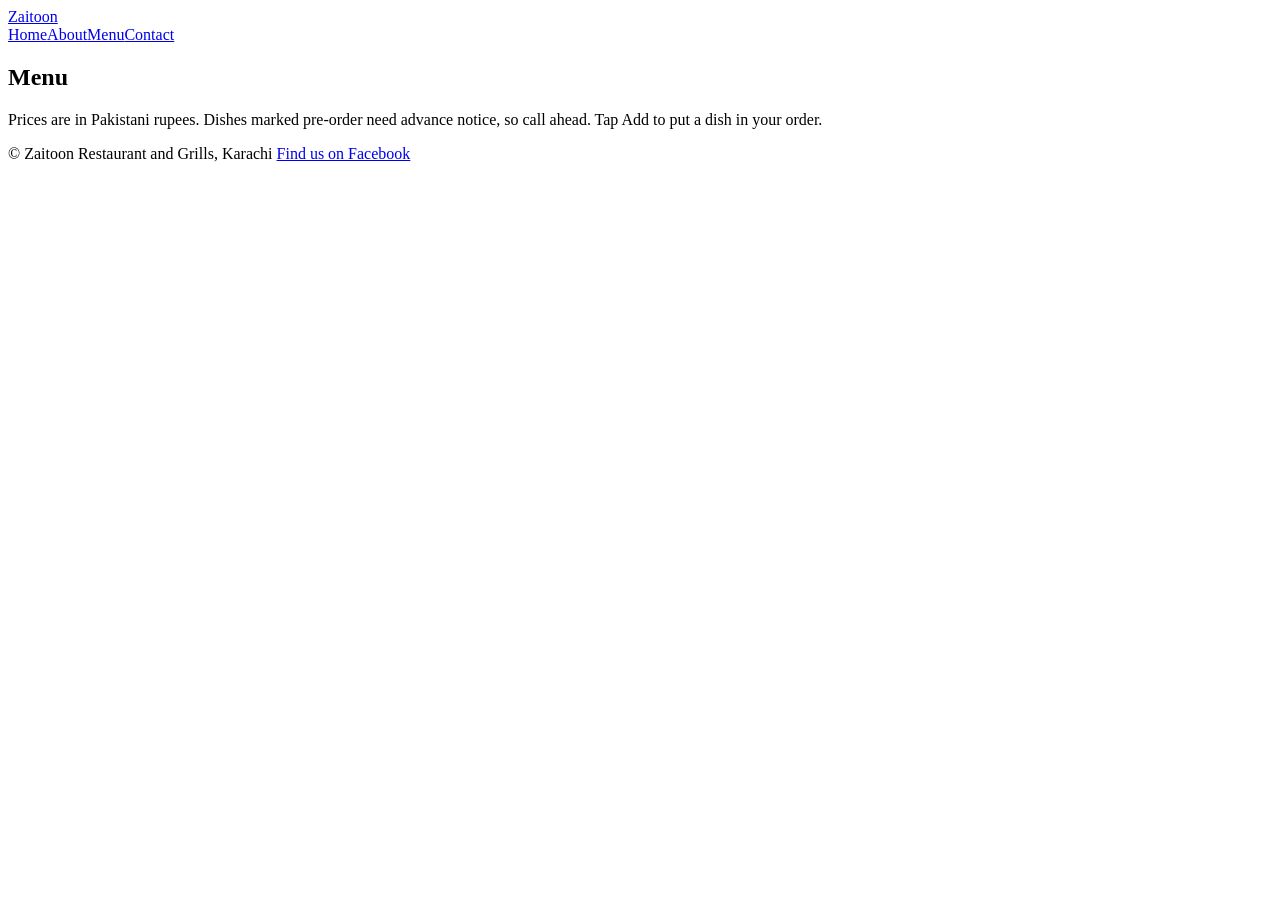
==== about.html @ 0942894b "Add files via upload" ====
<!DOCTYPE html>
<html lang="en">
<head>
<meta charset="utf-8">
<meta name="viewport" content="width=device-width, initial-scale=1, viewport-fit=cover">
<title>Menu – Zaitoon Restaurant and Grills</title>
<meta name="description" content="Full menu and prices: karahi, handi, mandi, BBQ, Chinese, pizza, burgers, desserts and more. Order online through WhatsApp.">
<link rel="icon" href="images/favicon.svg" type="image/svg+xml">
<link rel="preconnect" href="https://fonts.googleapis.com">
<link rel="preconnect" href="https://fonts.gstatic.com" crossorigin>
<link href="https://fonts.googleapis.com/css2?family=Bricolage+Grotesque:wght@500;800&family=Newsreader:ital,wght@0,400;0,500;1,400&display=swap" rel="stylesheet">
<link rel="stylesheet" href="css/style.css">
</head>
<body>
<header>
  <a class="logo" href="index.html">Zaitoon</a>
  <nav aria-label="Pages"><a href="index.html">Home</a><a href="about.html">About</a><a href="menu.html" aria-current="page">Menu</a><a href="contact.html">Contact</a></nav>
</header>

<main id="top">
  <section id="menu">
    <h2>Menu</h2>
    <p class="lede">Prices are in Pakistani rupees. Dishes marked pre-order need advance notice, so call ahead. Tap Add to put a dish in your order.</p>
    <nav class="chips" id="chips" aria-label="Menu sections"></nav>
    <div class="mgrid" id="cats"></div>
  </section>
</main>

<footer>
  <div>
    <span>© Zaitoon Restaurant and Grills, Karachi</span>
    <a href="https://www.facebook.com/">Find us on Facebook</a>
  </div>
</footer>
<script src="js/cart.js"></script>
<script src="js/menu-data.js"></script>
<script src="js/menu.js"></script>
</body>
</html>
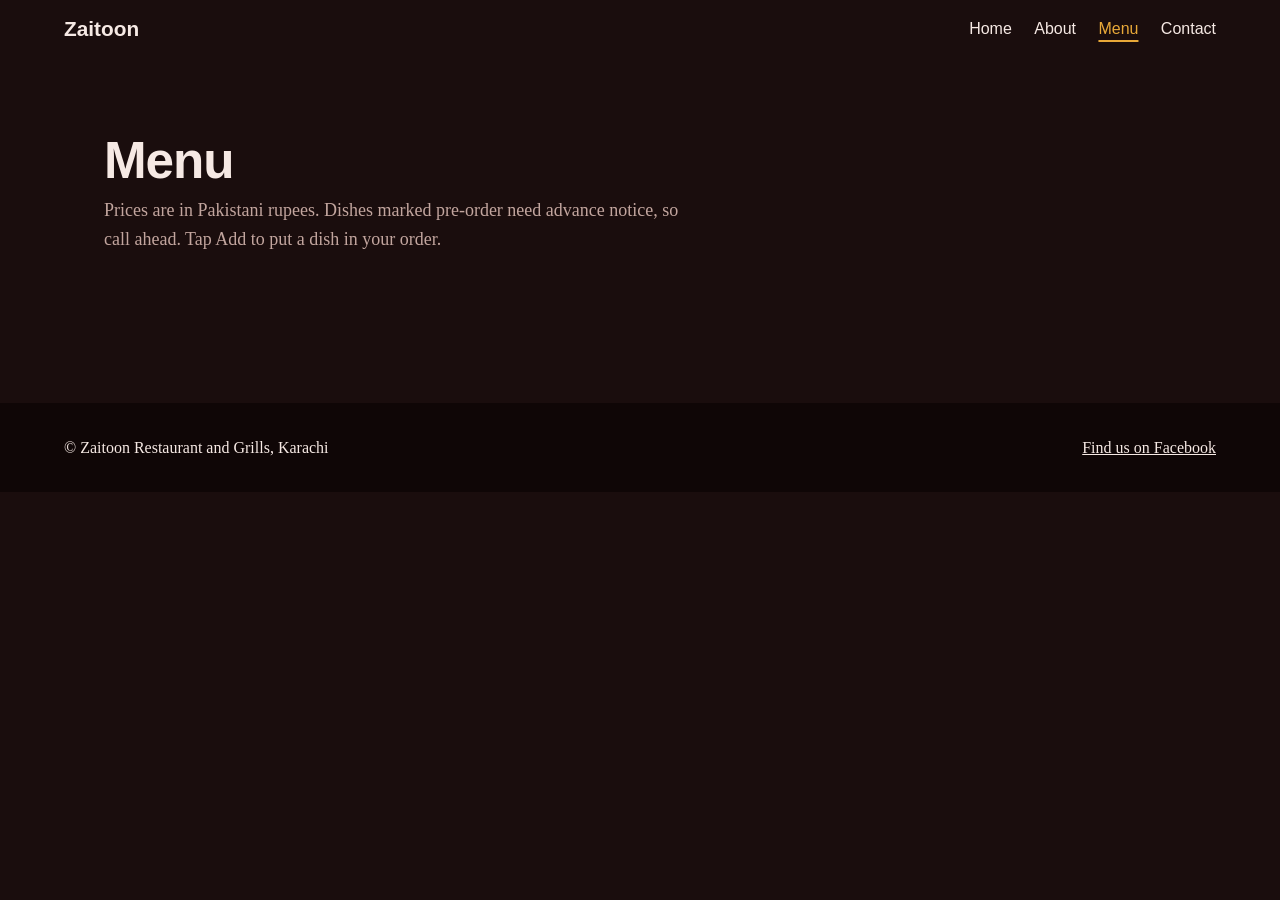
==== commit 260f9800: "Fix HTML formatting in about.html" ====
--- a/about.html
+++ b/about.html
@@ -9,7 +9,7 @@
 <link rel="preconnect" href="https://fonts.googleapis.com">
 <link rel="preconnect" href="https://fonts.gstatic.com" crossorigin>
 <link href="https://fonts.googleapis.com/css2?family=Bricolage+Grotesque:wght@500;800&family=Newsreader:ital,wght@0,400;0,500;1,400&display=swap" rel="stylesheet">
-<link rel="stylesheet" href="css/style.css">
+<link rel="stylesheet" href="style.css">
 </head>
 <body>
 <header>
--- a/style.css
+++ b/style.css
@@ -0,0 +1,86 @@
+:root{--bg:#1A0D0D;--surface:#2A1414;--ink:#F6E9E4;--muted:#C2A59E;--olive:#0F0606;--ember:#E8A838;--on-olive:#F6E9E4;--on-ember:#1A0D0D;box-sizing:border-box;padding-top:env(safe-area-inset-top,0px);padding-bottom:env(safe-area-inset-bottom,0px);color-scheme:dark}
+*{box-sizing:border-box}
+html{scroll-padding-top:env(safe-area-inset-top,0px);scroll-behavior:smooth}
+body{margin:0;background:var(--bg);color:var(--ink);font:400 1.125rem/1.6 Newsreader,Georgia,serif}
+h1,h2,h3,.btn,nav a{font-family:"Bricolage Grotesque",Arial,sans-serif}
+a{color:inherit}
+:focus-visible{outline:3px solid var(--ember);outline-offset:3px}
+header{display:flex;justify-content:space-between;align-items:center;gap:1rem;padding:1rem clamp(1rem,5vw,4rem);flex-wrap:wrap}
+.logo{font:800 1.3rem "Bricolage Grotesque",Arial,sans-serif;text-decoration:none}
+nav{display:flex;gap:1.4rem}
+nav a{text-decoration:none;font-weight:500;font-size:1rem}
+nav a:hover{color:var(--ember)}
+.hero{padding:clamp(2rem,7vw,6rem) clamp(1rem,5vw,4rem) clamp(2rem,6vw,5rem);max-width:1200px;margin:auto}
+.hero h1{font-weight:800;font-size:clamp(2.8rem,9vw,7rem);line-height:.95;letter-spacing:-.03em;margin:0 0 1.5rem;max-width:12ch}
+.hero h1 em{font-style:normal;color:var(--ember)}
+.hero p{max-width:34rem;font-size:1.3rem;margin:0 0 2rem;color:var(--muted)}
+.cta{display:flex;gap:.8rem;flex-wrap:wrap}
+.btn{display:inline-block;padding:.9rem 1.5rem;border-radius:999px;font-weight:800;text-decoration:none;font-size:1rem;border:2px solid var(--ink)}
+.btn.main{background:var(--ember);border-color:var(--ember);color:var(--on-ember,#fff)}
+.btn:hover{transform:translateY(-2px)}
+.facts{background:var(--olive);color:var(--on-olive);padding:1.4rem clamp(1rem,5vw,4rem)}
+.facts ul{list-style:none;margin:auto;padding:0;max-width:1200px;display:grid;grid-template-columns:repeat(auto-fit,minmax(170px,1fr));gap:1rem}
+.facts b{display:block;font:800 1.5rem "Bricolage Grotesque",Arial,sans-serif}
+section{padding:clamp(2.5rem,6vw,5rem) clamp(1rem,5vw,4rem);max-width:1200px;margin:auto}
+h2{font-weight:800;font-size:clamp(2rem,5vw,3.2rem);letter-spacing:-.02em;margin:0 0 .5rem;line-height:1.05}
+.lede{color:var(--muted);max-width:36rem;margin:0 0 2rem}
+.menu{display:grid;grid-template-columns:repeat(auto-fit,minmax(260px,1fr));gap:2rem 3rem}
+.menu h3{margin:0 0 .6rem;font-size:1.3rem;color:var(--ember)}
+.menu ul{list-style:none;margin:0;padding:0}
+.menu li{padding:.55rem 0;border-bottom:1px solid color-mix(in srgb,var(--ink) 18%,transparent)}
+.menu small{display:block;color:var(--muted);font-size:1rem}
+.star{background:var(--surface);padding:clamp(1.5rem,4vw,3rem);border-radius:24px;margin-bottom:3rem}
+.star h3{font:800 clamp(1.8rem,4vw,2.8rem)/1.05 "Bricolage Grotesque",Arial,sans-serif;margin:0 0 .5rem}
+.star p{margin:0;max-width:32rem;color:var(--muted)}
+.visit{display:grid;grid-template-columns:repeat(auto-fit,minmax(280px,1fr));gap:2rem}
+.visit h3{margin:0 0 .3rem;font-size:1.2rem}
+.visit p{margin:0 0 1.2rem}
+footer{background:var(--olive);color:var(--on-olive);padding:2rem clamp(1rem,5vw,4rem) calc(2rem + env(safe-area-inset-bottom,0px));font-size:1rem}
+footer div{max-width:1200px;margin:auto;display:flex;justify-content:space-between;gap:1rem;flex-wrap:wrap}
+footer{margin-bottom:3.5rem}
+[hidden]{display:none!important}
+.cat .p{display:flex;align-items:center;gap:.6rem}
+.add{display:inline-flex;align-items:center;gap:.3rem;padding:.25rem .65rem .25rem .5rem;border-radius:999px;border:1px solid color-mix(in srgb,var(--ember) 55%,transparent);background:transparent;color:var(--ember);font:500 .8rem/1 "Bricolage Grotesque",Arial,sans-serif;cursor:pointer}
+.add svg{width:.7rem;height:.7rem}
+.add:hover{background:var(--ember);color:var(--on-ember)}
+.add:active{transform:scale(.94)}
+#cartbar{position:fixed;left:50%;transform:translateX(-50%);bottom:calc(1rem + env(safe-area-inset-bottom,0px));z-index:20;cursor:pointer;font-family:"Bricolage Grotesque",Arial,sans-serif;box-shadow:0 6px 24px rgba(0,0,0,.5);white-space:nowrap}
+dialog{width:min(92vw,520px);max-height:90vh;border:0;border-radius:20px;padding:0;background:var(--surface);color:var(--ink)}
+dialog::backdrop{background:rgba(0,0,0,.65)}
+.cin{padding:1.2rem 1.4rem 1.6rem}
+.chead{display:flex;justify-content:space-between;align-items:center}
+.chead h3{margin:0;font-size:1.6rem}
+.x{background:none;border:0;color:var(--ink);font-size:2rem;line-height:1;cursor:pointer}
+#clines{list-style:none;margin:.8rem 0;padding:0}
+#clines li{display:grid;grid-template-columns:1fr auto auto;gap:.8rem;align-items:center;padding:.6rem 0;border-bottom:1px solid color-mix(in srgb,var(--ink) 20%,transparent)}
+#clines small{display:block;color:var(--muted);font-size:.9rem}
+.q{display:flex;align-items:center;gap:.5rem}
+.q button{display:flex;align-items:center;justify-content:center;width:1.8rem;height:1.8rem;border-radius:50%;border:1.5px solid var(--ink);background:none;color:var(--ink);font-size:1.1rem;line-height:1;cursor:pointer;padding:0}
+.tot{display:flex;justify-content:space-between;font:800 1.3rem "Bricolage Grotesque",Arial,sans-serif;margin:.5rem 0}
+.hint{color:var(--muted);font-size:.95rem;margin:.4rem 0 1rem}
+dialog label{display:block;font:500 .95rem "Bricolage Grotesque",Arial,sans-serif;margin:0 0 .8rem}
+dialog input,dialog select,dialog textarea{display:block;width:100%;margin-top:.3rem;padding:.6rem .7rem;border-radius:10px;border:1.5px solid color-mix(in srgb,var(--ink) 40%,transparent);background:var(--bg);color:var(--ink);font:400 1rem Newsreader,Georgia,serif}
+.err{color:#FF8A75;margin:0 0 .6rem;min-height:1.2em}
+#osend{width:100%;text-align:center;cursor:pointer}
+header nav a[aria-current="page"]{color:var(--ember);text-decoration:underline;text-underline-offset:6px;text-decoration-thickness:2px}
+.fav{display:grid;grid-template-columns:repeat(auto-fit,minmax(240px,1fr));gap:1.2rem}
+.fav a{display:block;text-decoration:none;background:var(--surface);padding:1.4rem;border-radius:20px}
+.fav a:hover{outline:1.5px solid var(--ember)}
+.fav h3{margin:0 0 .4rem;font-size:1.3rem;color:var(--ember)}
+.fav p{margin:0;color:var(--muted)}
+@media (prefers-reduced-motion:reduce){*{transition:none!important;scroll-behavior:auto!important}}
+
+.chips{display:flex;flex-wrap:wrap;gap:.5rem;margin:0 0 2.5rem}
+.chips a{font:500 .95rem "Bricolage Grotesque",Arial,sans-serif;padding:.4rem .9rem;border-radius:999px;border:1.5px solid var(--olive);text-decoration:none}
+.chips a:hover{background:var(--olive);color:var(--on-olive)}
+.mgrid{columns:320px;column-gap:3.5rem}
+.cat{break-inside:avoid;margin:0 0 2.5rem}
+.cat h3{margin:0 0 .5rem;font-size:1.5rem;color:var(--ember)}
+.cat ul{list-style:none;margin:0;padding:0}
+.cat li{display:flex;justify-content:space-between;gap:1rem;padding:.5rem 0;border-bottom:1px solid color-mix(in srgb,var(--ink) 18%,transparent)}
+.cat .n small{display:block;color:var(--muted);font-size:.95rem;line-height:1.3}
+.cat .p{white-space:nowrap;font:500 1rem "Bricolage Grotesque",Arial,sans-serif;padding-top:.15rem}
+.cat .top{font-size:.9rem;color:var(--ember);margin:0 0 .5rem}
+.aboutcard{background:var(--surface);padding:1.4rem;border-radius:20px}
+.aboutcard h3{margin:0 0 .4rem;font-size:1.3rem;color:var(--ember)}
+.aboutcard p{margin:0;color:var(--muted)}
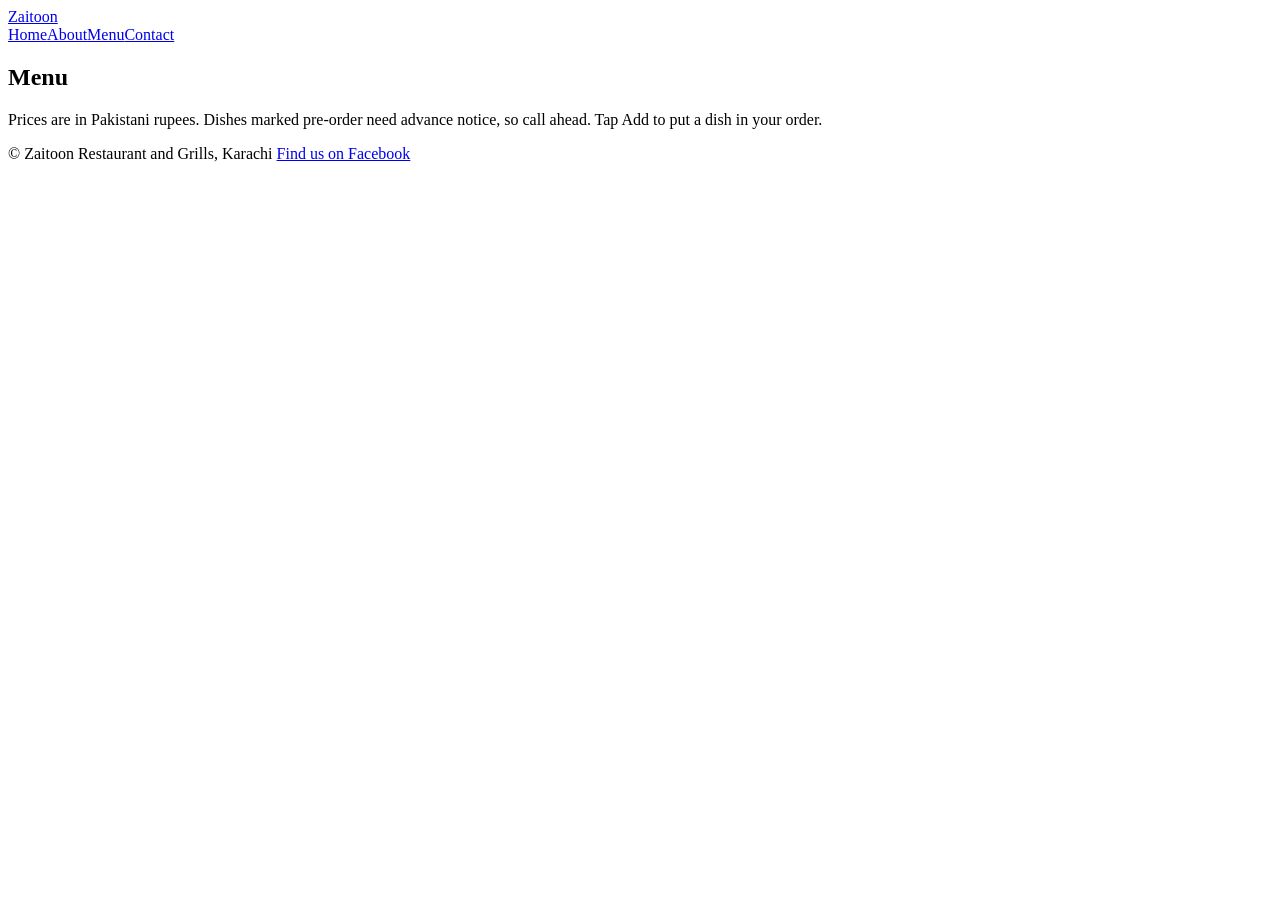
==== commit 4b93ce06: "Fix stylesheet path in about.html Updated stylesheet link to use 'css/style.css'." ====
--- a/about.html
+++ b/about.html
@@ -9,7 +9,7 @@
 <link rel="preconnect" href="https://fonts.googleapis.com">
 <link rel="preconnect" href="https://fonts.gstatic.com" crossorigin>
 <link href="https://fonts.googleapis.com/css2?family=Bricolage+Grotesque:wght@500;800&family=Newsreader:ital,wght@0,400;0,500;1,400&display=swap" rel="stylesheet">
-<link rel="stylesheet" href="style.css">
+<link rel="stylesheet" href="css/style.css">
 </head>
 <body>
 <header>
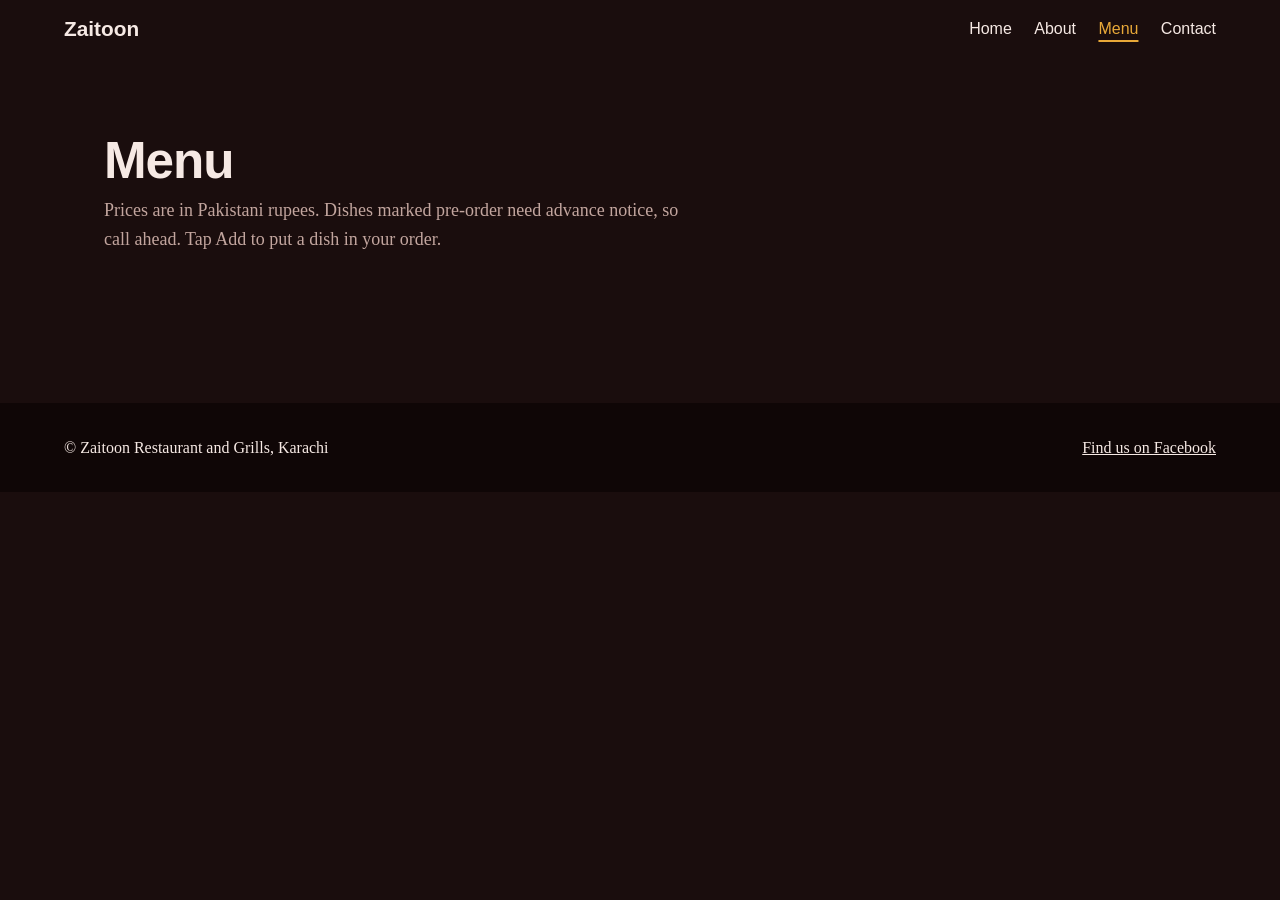
==== commit 92502e0a: "Fix HTML formatting in about.html" ====
--- a/about.html
+++ b/about.html
@@ -9,7 +9,7 @@
 <link rel="preconnect" href="https://fonts.googleapis.com">
 <link rel="preconnect" href="https://fonts.gstatic.com" crossorigin>
 <link href="https://fonts.googleapis.com/css2?family=Bricolage+Grotesque:wght@500;800&family=Newsreader:ital,wght@0,400;0,500;1,400&display=swap" rel="stylesheet">
-<link rel="stylesheet" href="css/style.css">
+<link rel="stylesheet" href="style.css">
 </head>
 <body>
 <header>
--- a/style.css
+++ b/style.css
@@ -0,0 +1,86 @@
+:root{--bg:#1A0D0D;--surface:#2A1414;--ink:#F6E9E4;--muted:#C2A59E;--olive:#0F0606;--ember:#E8A838;--on-olive:#F6E9E4;--on-ember:#1A0D0D;box-sizing:border-box;padding-top:env(safe-area-inset-top,0px);padding-bottom:env(safe-area-inset-bottom,0px);color-scheme:dark}
+*{box-sizing:border-box}
+html{scroll-padding-top:env(safe-area-inset-top,0px);scroll-behavior:smooth}
+body{margin:0;background:var(--bg);color:var(--ink);font:400 1.125rem/1.6 Newsreader,Georgia,serif}
+h1,h2,h3,.btn,nav a{font-family:"Bricolage Grotesque",Arial,sans-serif}
+a{color:inherit}
+:focus-visible{outline:3px solid var(--ember);outline-offset:3px}
+header{display:flex;justify-content:space-between;align-items:center;gap:1rem;padding:1rem clamp(1rem,5vw,4rem);flex-wrap:wrap}
+.logo{font:800 1.3rem "Bricolage Grotesque",Arial,sans-serif;text-decoration:none}
+nav{display:flex;gap:1.4rem}
+nav a{text-decoration:none;font-weight:500;font-size:1rem}
+nav a:hover{color:var(--ember)}
+.hero{padding:clamp(2rem,7vw,6rem) clamp(1rem,5vw,4rem) clamp(2rem,6vw,5rem);max-width:1200px;margin:auto}
+.hero h1{font-weight:800;font-size:clamp(2.8rem,9vw,7rem);line-height:.95;letter-spacing:-.03em;margin:0 0 1.5rem;max-width:12ch}
+.hero h1 em{font-style:normal;color:var(--ember)}
+.hero p{max-width:34rem;font-size:1.3rem;margin:0 0 2rem;color:var(--muted)}
+.cta{display:flex;gap:.8rem;flex-wrap:wrap}
+.btn{display:inline-block;padding:.9rem 1.5rem;border-radius:999px;font-weight:800;text-decoration:none;font-size:1rem;border:2px solid var(--ink)}
+.btn.main{background:var(--ember);border-color:var(--ember);color:var(--on-ember,#fff)}
+.btn:hover{transform:translateY(-2px)}
+.facts{background:var(--olive);color:var(--on-olive);padding:1.4rem clamp(1rem,5vw,4rem)}
+.facts ul{list-style:none;margin:auto;padding:0;max-width:1200px;display:grid;grid-template-columns:repeat(auto-fit,minmax(170px,1fr));gap:1rem}
+.facts b{display:block;font:800 1.5rem "Bricolage Grotesque",Arial,sans-serif}
+section{padding:clamp(2.5rem,6vw,5rem) clamp(1rem,5vw,4rem);max-width:1200px;margin:auto}
+h2{font-weight:800;font-size:clamp(2rem,5vw,3.2rem);letter-spacing:-.02em;margin:0 0 .5rem;line-height:1.05}
+.lede{color:var(--muted);max-width:36rem;margin:0 0 2rem}
+.menu{display:grid;grid-template-columns:repeat(auto-fit,minmax(260px,1fr));gap:2rem 3rem}
+.menu h3{margin:0 0 .6rem;font-size:1.3rem;color:var(--ember)}
+.menu ul{list-style:none;margin:0;padding:0}
+.menu li{padding:.55rem 0;border-bottom:1px solid color-mix(in srgb,var(--ink) 18%,transparent)}
+.menu small{display:block;color:var(--muted);font-size:1rem}
+.star{background:var(--surface);padding:clamp(1.5rem,4vw,3rem);border-radius:24px;margin-bottom:3rem}
+.star h3{font:800 clamp(1.8rem,4vw,2.8rem)/1.05 "Bricolage Grotesque",Arial,sans-serif;margin:0 0 .5rem}
+.star p{margin:0;max-width:32rem;color:var(--muted)}
+.visit{display:grid;grid-template-columns:repeat(auto-fit,minmax(280px,1fr));gap:2rem}
+.visit h3{margin:0 0 .3rem;font-size:1.2rem}
+.visit p{margin:0 0 1.2rem}
+footer{background:var(--olive);color:var(--on-olive);padding:2rem clamp(1rem,5vw,4rem) calc(2rem + env(safe-area-inset-bottom,0px));font-size:1rem}
+footer div{max-width:1200px;margin:auto;display:flex;justify-content:space-between;gap:1rem;flex-wrap:wrap}
+footer{margin-bottom:3.5rem}
+[hidden]{display:none!important}
+.cat .p{display:flex;align-items:center;gap:.6rem}
+.add{display:inline-flex;align-items:center;gap:.3rem;padding:.25rem .65rem .25rem .5rem;border-radius:999px;border:1px solid color-mix(in srgb,var(--ember) 55%,transparent);background:transparent;color:var(--ember);font:500 .8rem/1 "Bricolage Grotesque",Arial,sans-serif;cursor:pointer}
+.add svg{width:.7rem;height:.7rem}
+.add:hover{background:var(--ember);color:var(--on-ember)}
+.add:active{transform:scale(.94)}
+#cartbar{position:fixed;left:50%;transform:translateX(-50%);bottom:calc(1rem + env(safe-area-inset-bottom,0px));z-index:20;cursor:pointer;font-family:"Bricolage Grotesque",Arial,sans-serif;box-shadow:0 6px 24px rgba(0,0,0,.5);white-space:nowrap}
+dialog{width:min(92vw,520px);max-height:90vh;border:0;border-radius:20px;padding:0;background:var(--surface);color:var(--ink)}
+dialog::backdrop{background:rgba(0,0,0,.65)}
+.cin{padding:1.2rem 1.4rem 1.6rem}
+.chead{display:flex;justify-content:space-between;align-items:center}
+.chead h3{margin:0;font-size:1.6rem}
+.x{background:none;border:0;color:var(--ink);font-size:2rem;line-height:1;cursor:pointer}
+#clines{list-style:none;margin:.8rem 0;padding:0}
+#clines li{display:grid;grid-template-columns:1fr auto auto;gap:.8rem;align-items:center;padding:.6rem 0;border-bottom:1px solid color-mix(in srgb,var(--ink) 20%,transparent)}
+#clines small{display:block;color:var(--muted);font-size:.9rem}
+.q{display:flex;align-items:center;gap:.5rem}
+.q button{display:flex;align-items:center;justify-content:center;width:1.8rem;height:1.8rem;border-radius:50%;border:1.5px solid var(--ink);background:none;color:var(--ink);font-size:1.1rem;line-height:1;cursor:pointer;padding:0}
+.tot{display:flex;justify-content:space-between;font:800 1.3rem "Bricolage Grotesque",Arial,sans-serif;margin:.5rem 0}
+.hint{color:var(--muted);font-size:.95rem;margin:.4rem 0 1rem}
+dialog label{display:block;font:500 .95rem "Bricolage Grotesque",Arial,sans-serif;margin:0 0 .8rem}
+dialog input,dialog select,dialog textarea{display:block;width:100%;margin-top:.3rem;padding:.6rem .7rem;border-radius:10px;border:1.5px solid color-mix(in srgb,var(--ink) 40%,transparent);background:var(--bg);color:var(--ink);font:400 1rem Newsreader,Georgia,serif}
+.err{color:#FF8A75;margin:0 0 .6rem;min-height:1.2em}
+#osend{width:100%;text-align:center;cursor:pointer}
+header nav a[aria-current="page"]{color:var(--ember);text-decoration:underline;text-underline-offset:6px;text-decoration-thickness:2px}
+.fav{display:grid;grid-template-columns:repeat(auto-fit,minmax(240px,1fr));gap:1.2rem}
+.fav a{display:block;text-decoration:none;background:var(--surface);padding:1.4rem;border-radius:20px}
+.fav a:hover{outline:1.5px solid var(--ember)}
+.fav h3{margin:0 0 .4rem;font-size:1.3rem;color:var(--ember)}
+.fav p{margin:0;color:var(--muted)}
+@media (prefers-reduced-motion:reduce){*{transition:none!important;scroll-behavior:auto!important}}
+
+.chips{display:flex;flex-wrap:wrap;gap:.5rem;margin:0 0 2.5rem}
+.chips a{font:500 .95rem "Bricolage Grotesque",Arial,sans-serif;padding:.4rem .9rem;border-radius:999px;border:1.5px solid var(--olive);text-decoration:none}
+.chips a:hover{background:var(--olive);color:var(--on-olive)}
+.mgrid{columns:320px;column-gap:3.5rem}
+.cat{break-inside:avoid;margin:0 0 2.5rem}
+.cat h3{margin:0 0 .5rem;font-size:1.5rem;color:var(--ember)}
+.cat ul{list-style:none;margin:0;padding:0}
+.cat li{display:flex;justify-content:space-between;gap:1rem;padding:.5rem 0;border-bottom:1px solid color-mix(in srgb,var(--ink) 18%,transparent)}
+.cat .n small{display:block;color:var(--muted);font-size:.95rem;line-height:1.3}
+.cat .p{white-space:nowrap;font:500 1rem "Bricolage Grotesque",Arial,sans-serif;padding-top:.15rem}
+.cat .top{font-size:.9rem;color:var(--ember);margin:0 0 .5rem}
+.aboutcard{background:var(--surface);padding:1.4rem;border-radius:20px}
+.aboutcard h3{margin:0 0 .4rem;font-size:1.3rem;color:var(--ember)}
+.aboutcard p{margin:0;color:var(--muted)}
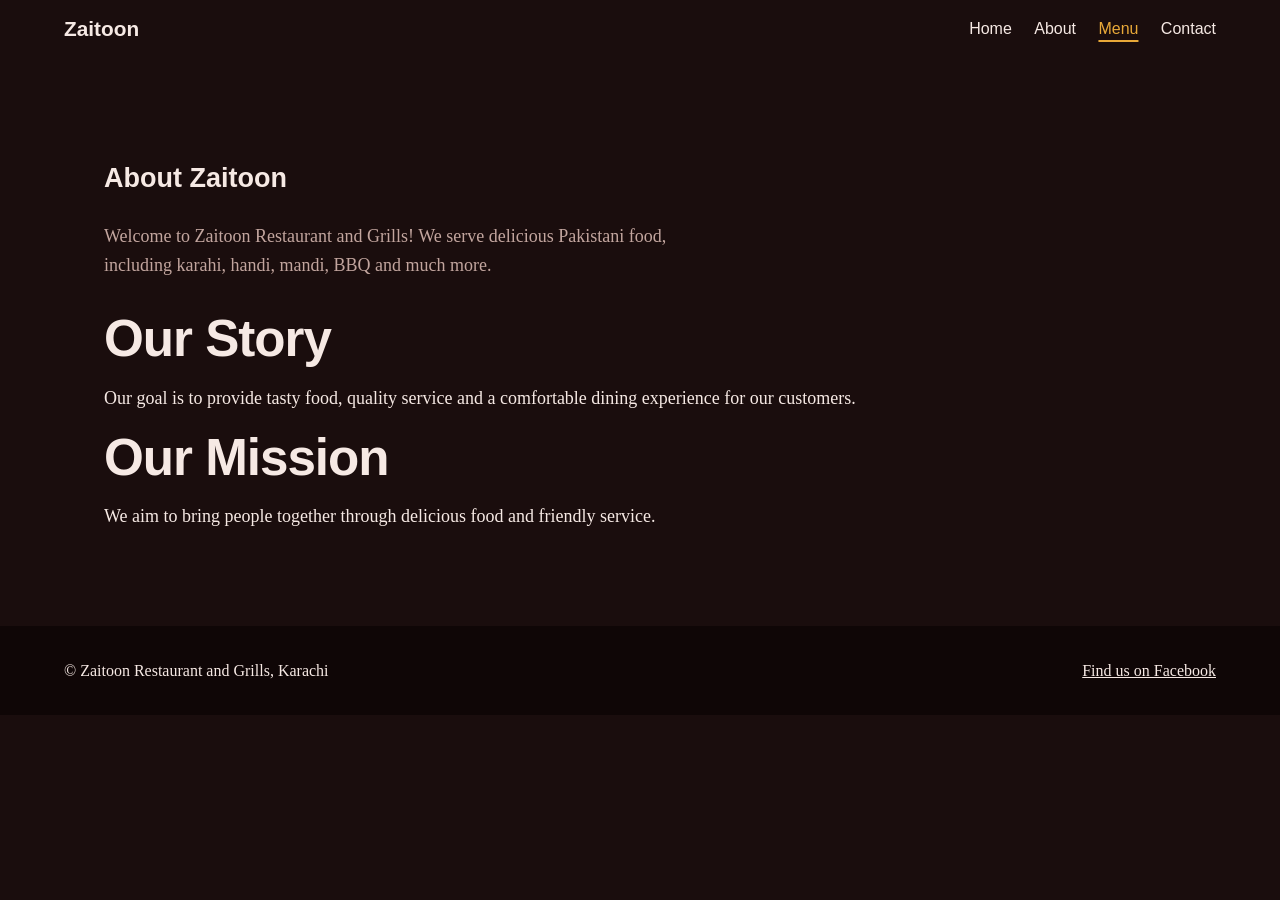
==== commit 5cfbdd19: "Revise about.html with restaurant details Updated the about page to include restaurant story and mis" ====
--- a/about.html
+++ b/about.html
@@ -3,8 +3,8 @@
 <head>
 <meta charset="utf-8">
 <meta name="viewport" content="width=device-width, initial-scale=1, viewport-fit=cover">
-<title>Menu – Zaitoon Restaurant and Grills</title>
-<meta name="description" content="Full menu and prices: karahi, handi, mandi, BBQ, Chinese, pizza, burgers, desserts and more. Order online through WhatsApp.">
+<title>About – Zaitoon Restaurant and Grills</title>
+<meta name="description" content="Learn about Zaitoon Restaurant and Grills in Karachi.">
 <link rel="icon" href="images/favicon.svg" type="image/svg+xml">
 <link rel="preconnect" href="https://fonts.googleapis.com">
 <link rel="preconnect" href="https://fonts.gstatic.com" crossorigin>
@@ -17,12 +17,27 @@
   <nav aria-label="Pages"><a href="index.html">Home</a><a href="about.html">About</a><a href="menu.html" aria-current="page">Menu</a><a href="contact.html">Contact</a></nav>
 </header>
 
-<main id="top">
-  <section id="menu">
-    <h2>Menu</h2>
-    <p class="lede">Prices are in Pakistani rupees. Dishes marked pre-order need advance notice, so call ahead. Tap Add to put a dish in your order.</p>
-    <nav class="chips" id="chips" aria-label="Menu sections"></nav>
-    <div class="mgrid" id="cats"></div>
+  <main id="top">
+  <section id="about">
+    <h1>About Zaitoon</h1>
+
+    <p class="lede">
+      Welcome to Zaitoon Restaurant and Grills!
+      We serve delicious Pakistani food, including
+      karahi, handi, mandi, BBQ and much more.
+    </p>
+
+    <h2>Our Story</h2>
+    <p>
+      Our goal is to provide tasty food, quality service
+      and a comfortable dining experience for our customers.
+    </p>
+
+    <h2>Our Mission</h2>
+    <p>
+      We aim to bring people together through delicious
+      food and friendly service.
+    </p>
   </section>
 </main>
 
@@ -32,8 +47,5 @@
     <a href="https://www.facebook.com/">Find us on Facebook</a>
   </div>
 </footer>
-<script src="js/cart.js"></script>
-<script src="js/menu-data.js"></script>
-<script src="js/menu.js"></script>
 </body>
 </html>
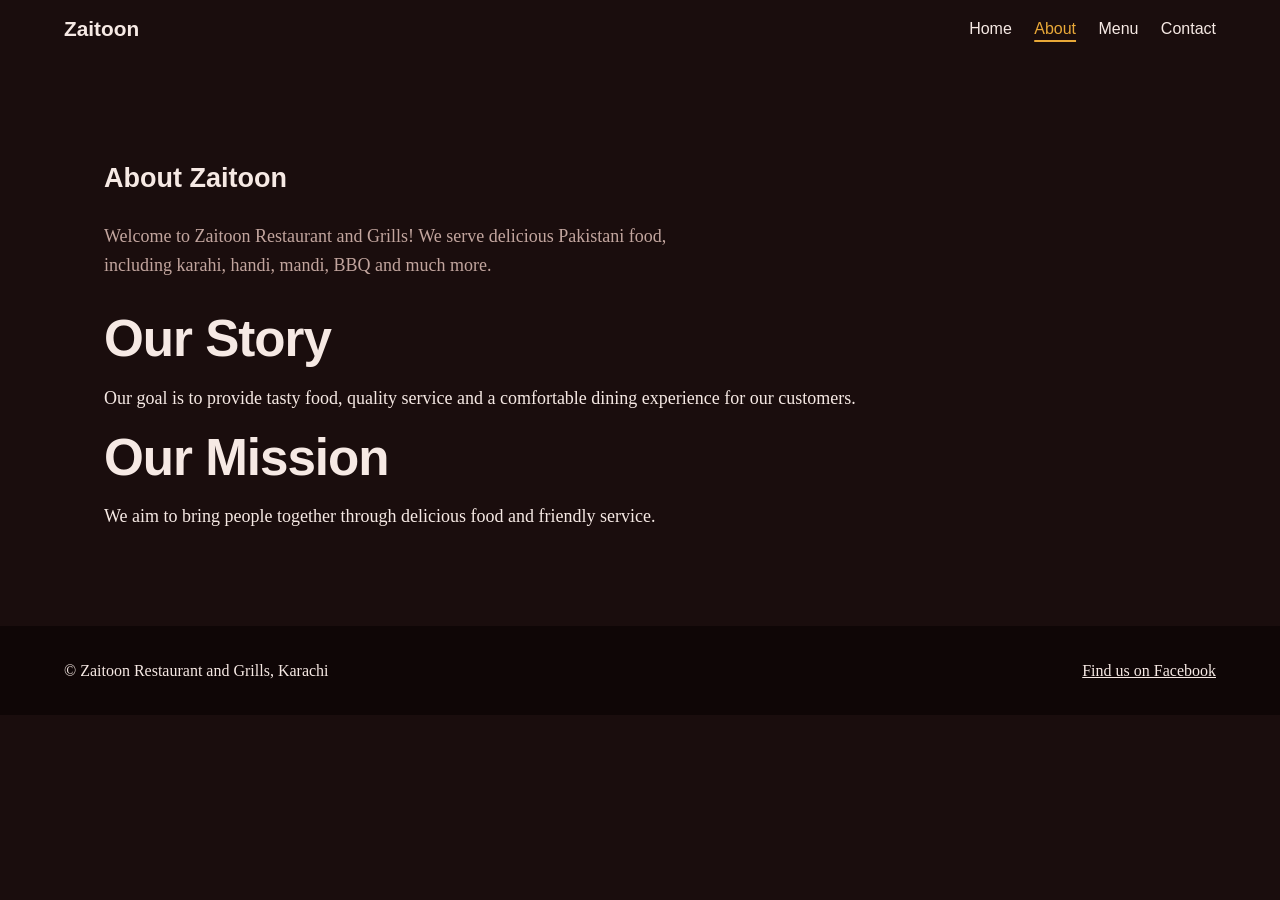
==== commit 3888aa84: "Fix HTML formatting and update navigation links" ====
--- a/about.html
+++ b/about.html
@@ -14,7 +14,12 @@
 <body>
 <header>
   <a class="logo" href="index.html">Zaitoon</a>
-  <nav aria-label="Pages"><a href="index.html">Home</a><a href="about.html">About</a><a href="menu.html" aria-current="page">Menu</a><a href="contact.html">Contact</a></nav>
+  <nav aria-label="Pages">
+<a href="index.html">Home</a>
+<a href="about.html" aria-current="page">About</a>
+<a href="menu.html">Menu</a>
+<a href="contact.html">Contact</a>
+</nav>
 </header>
 
   <main id="top">
